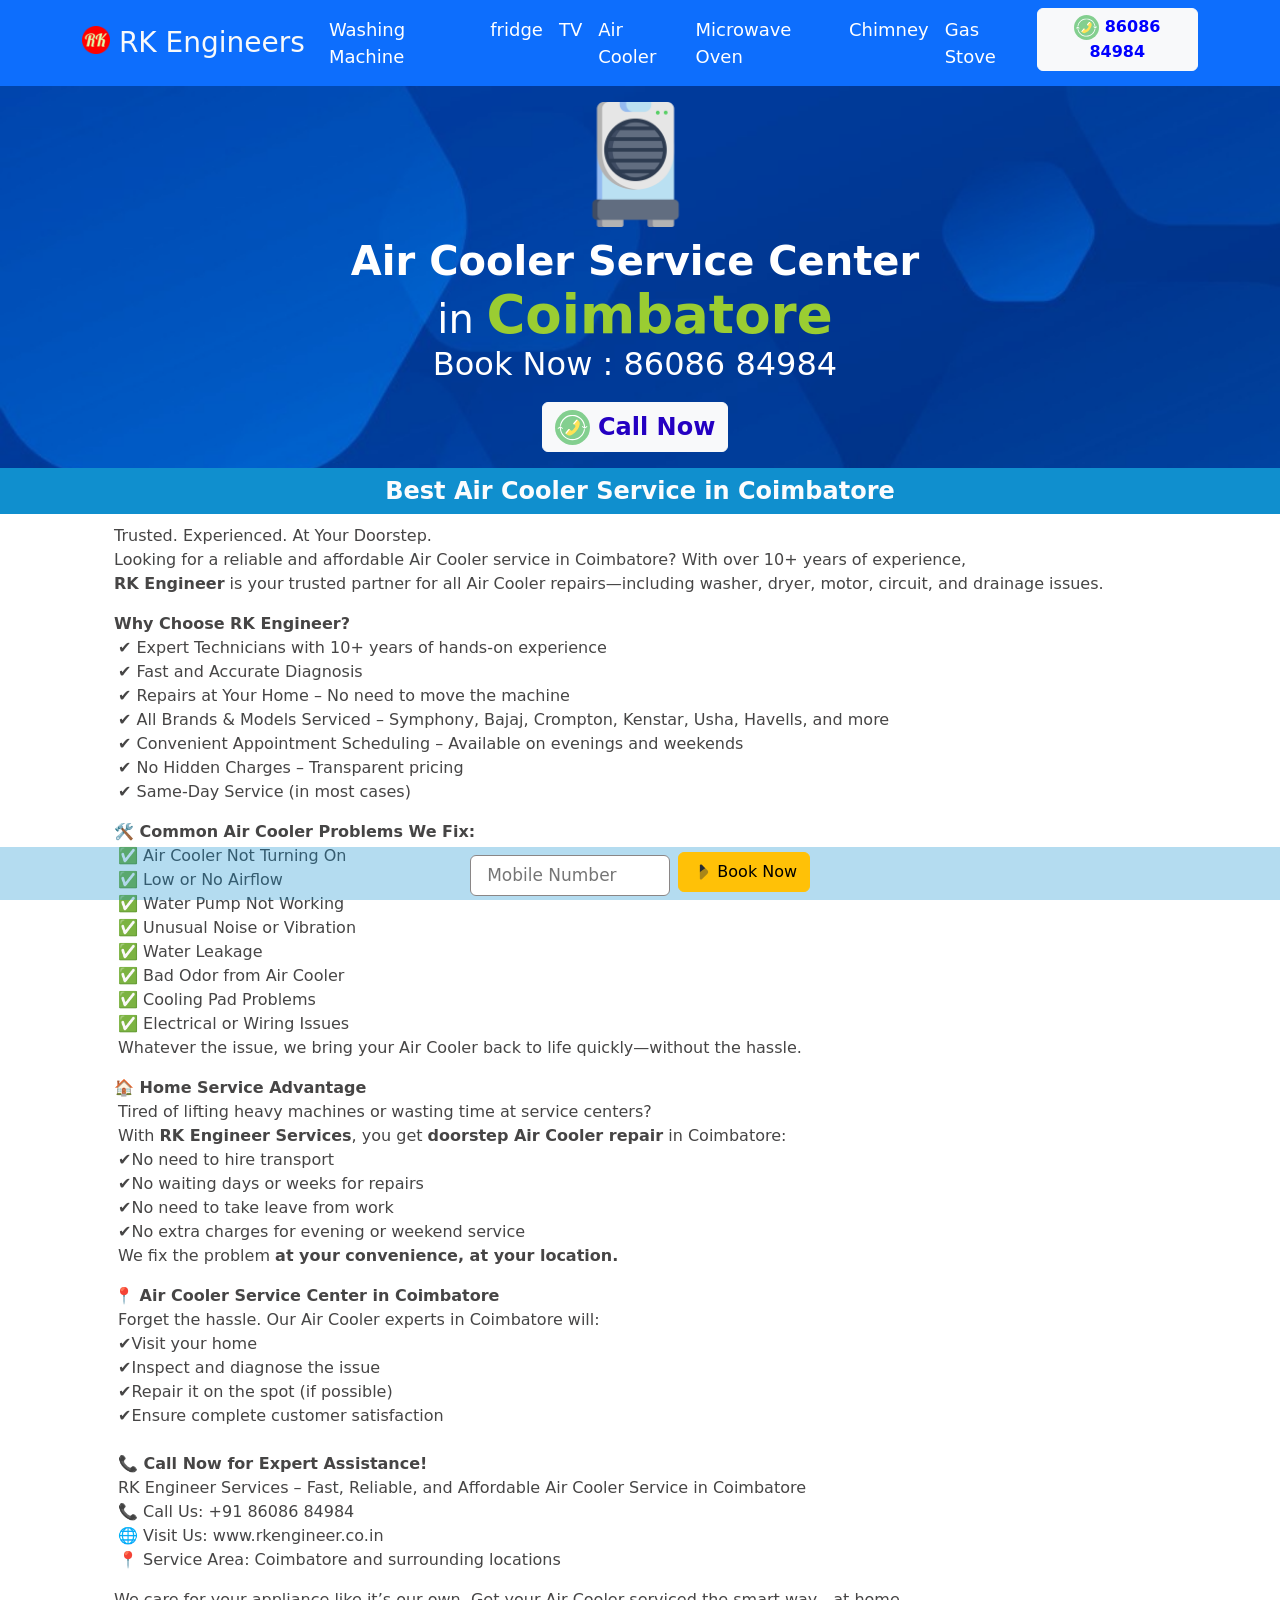
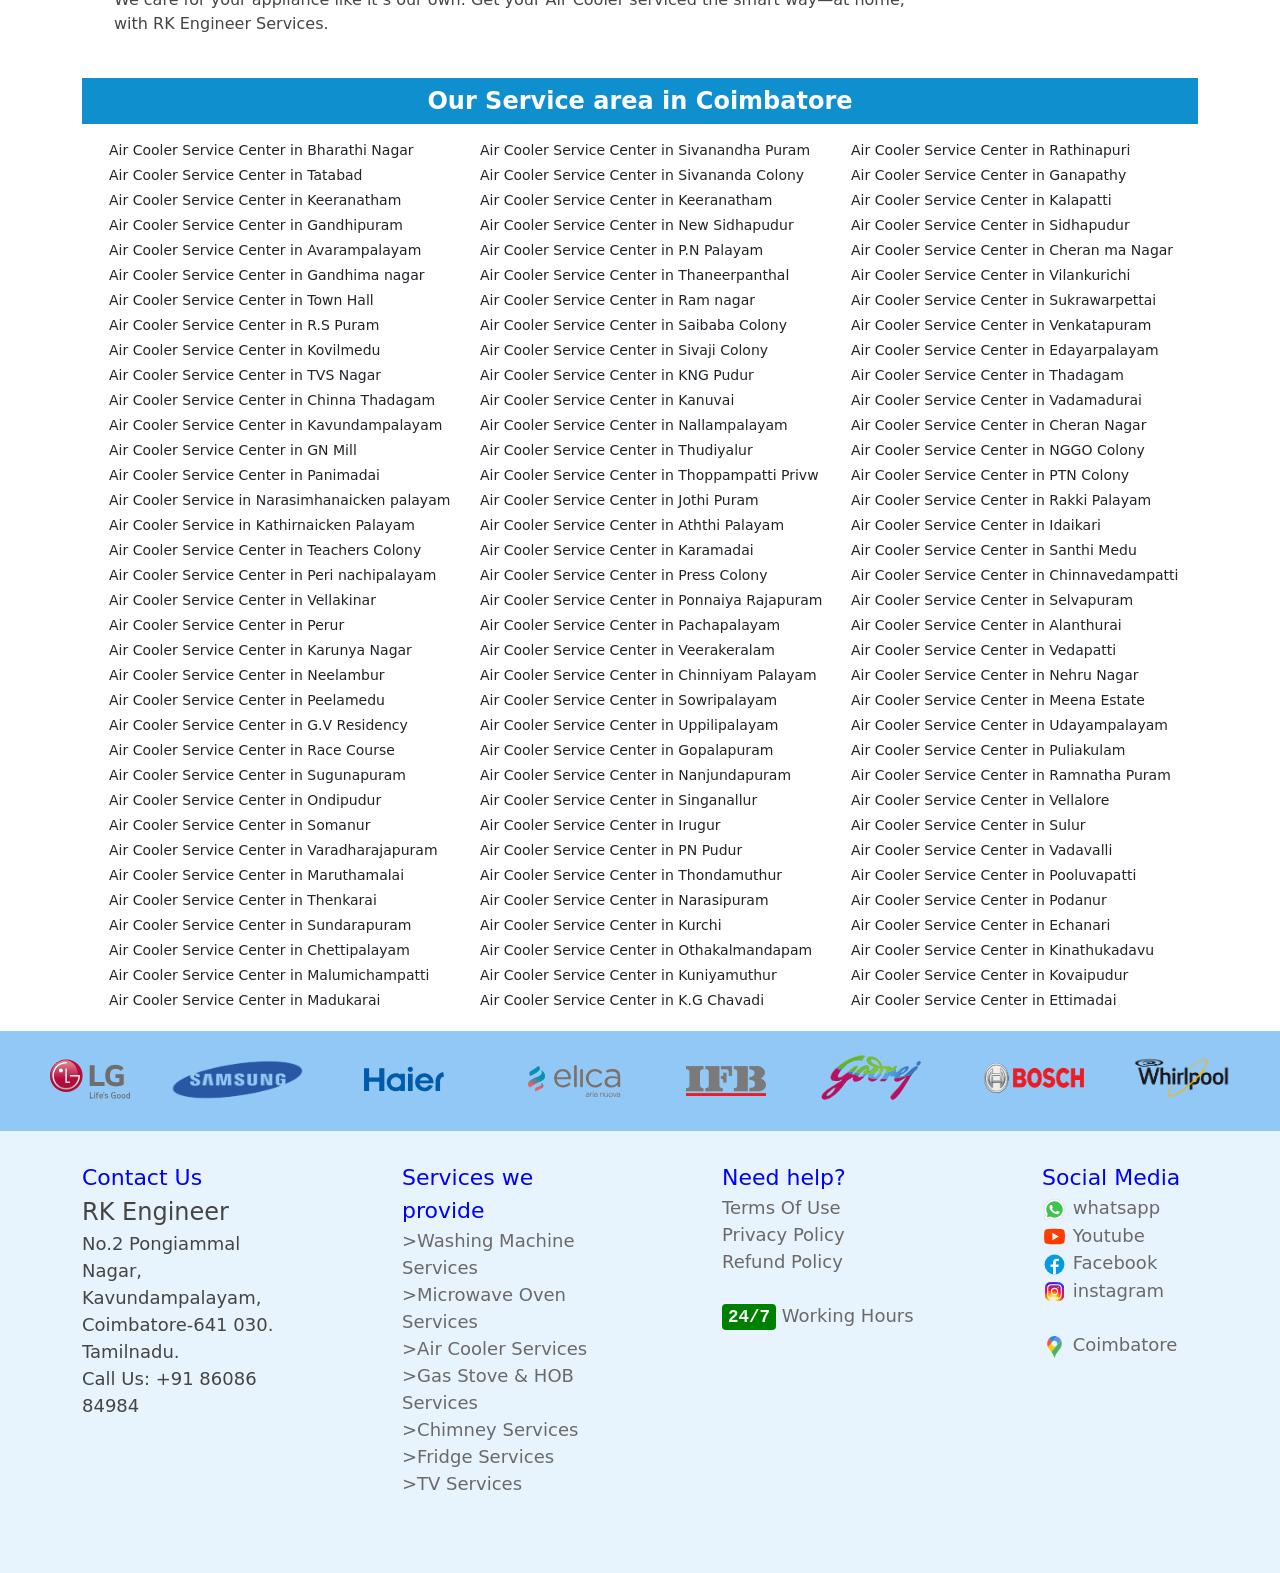
==== air-cooler-repair-service-in-coimbatore.html @ c8e02ec0 "Add files via upload" ====
<!DOCTYPE html>
<html lang="en">

<head>
    <meta charset="UTF-8">
    <meta name="viewport" content="width=device-width, initial-scale=1.0">
    <link rel="icon" href="image/LOGO-32x32.png" type="image/png">
    <title>RK Engineer</title>
    <link rel="stylesheet" href="style.css">
    <link href="https://cdn.jsdelivr.net/npm/bootstrap@5.3.5/dist/css/bootstrap.min.css" rel="stylesheet">
</head>

<body>
    <!--navbar open-->
    <nav class="navbar navbar-expand-lg sticky-top bg-primary">
        <div class="container">
            <a class="navbar-brand text-light fs-3" href="index.html">
                <img src="image/LOGO-32x32.png" alt="Logo" width="28" height="28" class="d-inline-block align-text-top">
                RK Engineers
            </a>
            <button class="navbar-toggler" type="button" data-bs-toggle="collapse"
                data-bs-target="#navbarSupportedContent" aria-controls="navbarSupportedContent" aria-expanded="false"
                aria-label="Toggle navigation">
                <span class="navbar-toggler-icon"></span>
            </button>
            <div class="collapse navbar-collapse" id="navbarSupportedContent">
                <ul class="navbar-nav ms-auto mb-2 mb-lg-0 gap-0 fs-5">
                    <li class="nav-item">
                        <a class="nav-link" aria-current="page" href="washing-machine-repair-and-service-in-coimbatore.html">Washing Machine</a>
                    </li>
                    <li class="nav-item">
                        <a class="nav-link" aria-current="page" href="refrigerator-repair-service-in-coimbatore.html">fridge</a>
                    </li>
                    <li class="nav-item">
                        <a class="nav-link" aria-current="page" href="tv-repair-service-in-coimbatore.html">TV</a>
                    </li>
                    <li class="nav-item">
                        <a class="nav-link" aria-current="page" href="air-cooler-repair-service-in-coimbatore.html">Air Cooler</a>
                    </li>
                    <li class="nav-item">
                        <a class="nav-link" aria-current="page" href="microwave-oven-repair-service-in-coimbatore.html">Microwave Oven</a>
                    </li>
                    <li class="nav-item">
                        <a class="nav-link" aria-current="page" href="chimney-repair-and-service-in-coimbatore.html">Chimney</a>
                    </li>
                    <li class="nav-item">
                        <a class="nav-link" aria-current="page" href="gas-stove-repair-and-service-in-coimbatore.html">Gas Stove</a>
                    </li>
                    <li>
                        <a class="btn btn-light fs-6" href="tel:+918608684984" role="button"
                            style="color: blue; font-weight: bold;">
                            <img src="image/phone-call.svg" alt="" style="width: 25px; height: 25px;">
                            86086 84984</a>
                    </li>
                </ul>
            </div>
        </div>
    </nav>
    <!--navbar end-->
    <!--banner open-->
    <section id="banner">
        <div class="container text-center">
            <div class="row row-cols-1 row-cols-sm-1 row-cols-md-1 --bs-columns: 10;">
                <div class="col mt-3"><img src="image/Air Cooler.png"
                        style="width: 125px; height: 125px;" alt=""></div>
                <div class="col d-md-block d-none">
                    <h1 style="font-weight: bold; margin-top: 20px;">Air Cooler Service Center</h1>
                </div>
                <div class="col">
                    <h1>in <b style="font-size: 53px; color: yellowgreen;">Coimbatore</b></h1>
                </div>
                <div class="col">
                    <h2 style="color: white;">Book Now : 86086 84984</h2>
                </div>
                <div class="col mb-3 mt-3"><a class="btn btn-light fs-4" href="tel:+918608684984" role="button"
                        style="color: #2400c2; font-weight: bold;">
                        <img src="image/phone-call.svg" alt="" style="width: 35px; height: 35px;"> Call Now</a></div>
            </div>
        </div>
    </section>
    <!--banner end-->

    <!--service open-->
    <div class="footer" style="font-size: 24px; font-weight: 600; padding: 5px;">Best Air Cooler Service in Coimbatore</div>
        <div class="container">
        <div class="col">
        <ol>
            <li style="font-size: 16px;">
            <p>
                Trusted. Experienced. At Your Doorstep. <br>
                Looking for a reliable and affordable Air Cooler service in Coimbatore? With over 10+ years of experience, <br>
                <b>RK Engineer</b> is your trusted partner for all Air Cooler repairs—including washer, dryer, motor, circuit, and drainage issues.
            </p>
            </li>
            <li style="font-size: 16px;">
                <b>Why Choose RK Engineer?</b><br>
            <p class="mx-1">                
                ✔️ Expert Technicians with 10+ years of hands-on experience <br>               
                ✔️ Fast and Accurate Diagnosis <br>                
                ✔️ Repairs at Your Home – No need to move the machine <br>                
                ✔️ All Brands & Models Serviced – Symphony, Bajaj, Crompton, Kenstar, Usha, Havells, and more <br>                
                ✔️ Convenient Appointment Scheduling – Available on evenings and weekends <br>                
                ✔️ No Hidden Charges – Transparent pricing <br>                
                ✔️ Same-Day Service (in most cases)
            </p>
        </li>

        <li style="font-size: 16px;">
            <b>🛠️ Common Air Cooler Problems We Fix:</b> <br>
            <p class="mx-1">                
                ✅ Air Cooler Not Turning On<br>
                ✅ Low or No Airflow <br>
                ✅ Water Pump Not Working <br>
                ✅ Unusual Noise or Vibration <br>
                ✅ Water Leakage <br>
                ✅ Bad Odor from Air Cooler <br>
                ✅ Cooling Pad Problems <br>
                ✅ Electrical or Wiring Issues <br>
                Whatever the issue, we bring your Air Cooler back to life quickly—without the hassle.
            </p>
        </li>

        <li style="font-size: 16px;">
            <b>🏠 Home Service Advantage</b><br>
            <p class="mx-1">                
                 Tired of lifting heavy machines or wasting time at service centers? <br>
                 With <b>RK Engineer Services</b>, you get <b>doorstep Air Cooler repair</b> in Coimbatore: <br>                          
                 ✔️No need to hire transport <br>
                 ✔️No waiting days or weeks for repairs <br>
                 ✔️No need to take leave from work <br>
                 ✔️No extra charges for evening or weekend service <br>
                 We fix the problem <b> at your convenience, at your location.</b>
            </p>
        </li>
        <li style="font-size: 16px;">
            <b>📍 Air Cooler Service Center in Coimbatore</b> <br>
            <p class="mx-1">                
                Forget the hassle. Our Air Cooler experts in Coimbatore will: <br>                            
                ✔️Visit your home <br>
                ✔️Inspect and diagnose the issue <br>
                ✔️Repair it on the spot (if possible) <br>
                ✔️Ensure complete customer satisfaction <br>

                <br><b>📞 Call Now for Expert Assistance!</b> <br>
                RK Engineer Services – Fast, Reliable, and Affordable Air Cooler Service in Coimbatore <br>
                📞 Call Us: +91 86086 84984 <br>
                🌐 Visit Us: www.rkengineer.co.in<br>
                📍 Service Area: Coimbatore and surrounding locations
            </p>
        </li>
        <li style="font-size: 16px;">
            <p>
                We care for your appliance like it’s our own. Get your Air Cooler serviced the smart way—at home, <br>
                with RK Engineer Services.
            </p>
        </li>
                
        </ol>
        </div>
<div class="footer" style="font-size: 24px; font-weight: 600; padding: 5px;">Our Service area in Coimbatore</div>
        <div class="row row-cols-1 row-cols-sm-2 row-cols-md-3 mt-3 mb-3" style="font-size: 14px; margin-left: 15px;">
            <div class="col pb-1"> Air Cooler Service Center in Bharathi Nagar</div>
            <div class="col pb-1"> Air Cooler Service Center in Sivanandha Puram</div>
            <div class="col pb-1"> Air Cooler Service Center in Rathinapuri</div>
            <div class="col pb-1"> Air Cooler Service Center in Tatabad</div>
            <div class="col pb-1"> Air Cooler Service Center in Sivananda Colony</div>
            <div class="col pb-1"> Air Cooler Service Center in Ganapathy</div>
            <div class="col pb-1"> Air Cooler Service Center in Keeranatham</div>
            <div class="col pb-1"> Air Cooler Service Center in Keeranatham</div>
            <div class="col pb-1"> Air Cooler Service Center in Kalapatti</div>
            <div class="col pb-1"> Air Cooler Service Center in Gandhipuram</div>
            <div class="col pb-1"> Air Cooler Service Center in New Sidhapudur</div>
            <div class="col pb-1"> Air Cooler Service Center in Sidhapudur</div>
            <div class="col pb-1"> Air Cooler Service Center in Avarampalayam</div>
            <div class="col pb-1"> Air Cooler Service Center in P.N Palayam</div>
            <div class="col pb-1"> Air Cooler Service Center in Cheran ma Nagar</div>
            <div class="col pb-1"> Air Cooler Service Center in Gandhima nagar</div>
            <div class="col pb-1"> Air Cooler Service Center in Thaneerpanthal</div>
            <div class="col pb-1"> Air Cooler Service Center in Vilankurichi</div>
            <div class="col pb-1"> Air Cooler Service Center in Town Hall</div>
            <div class="col pb-1"> Air Cooler Service Center in Ram nagar</div>
            <div class="col pb-1"> Air Cooler Service Center in Sukrawarpettai</div>
            <div class="col pb-1"> Air Cooler Service Center in R.S Puram</div>
            <div class="col pb-1"> Air Cooler Service Center in Saibaba Colony</div>
            <div class="col pb-1"> Air Cooler Service Center in Venkatapuram</div>
            <div class="col pb-1"> Air Cooler Service Center in Kovilmedu</div>
            <div class="col pb-1"> Air Cooler Service Center in Sivaji Colony</div>
            <div class="col pb-1"> Air Cooler Service Center in Edayarpalayam</div>
            <div class="col pb-1"> Air Cooler Service Center in TVS Nagar</div>
            <div class="col pb-1"> Air Cooler Service Center in KNG Pudur</div>
            <div class="col pb-1"> Air Cooler Service Center in Thadagam</div>
            <div class="col pb-1"> Air Cooler Service Center in Chinna Thadagam</div>
            <div class="col pb-1"> Air Cooler Service Center in Kanuvai</div>
            <div class="col pb-1"> Air Cooler Service Center in Vadamadurai</div>
            <div class="col pb-1"> Air Cooler Service Center in Kavundampalayam</div>
            <div class="col pb-1"> Air Cooler Service Center in Nallampalayam</div>
            <div class="col pb-1"> Air Cooler Service Center in Cheran Nagar</div>
            <div class="col pb-1"> Air Cooler Service Center in GN Mill</div>
            <div class="col pb-1"> Air Cooler Service Center in Thudiyalur</div>
            <div class="col pb-1"> Air Cooler Service Center in NGGO Colony</div>
            <div class="col pb-1"> Air Cooler Service Center in Panimadai</div>
            <div class="col pb-1"> Air Cooler Service Center in Thoppampatti Privw</div>
            <div class="col pb-1"> Air Cooler Service Center in PTN Colony</div>
            <div class="col pb-1"> Air Cooler Service in Narasimhanaicken palayam</div>
            <div class="col pb-1"> Air Cooler Service Center in Jothi Puram</div>
            <div class="col pb-1"> Air Cooler Service Center in Rakki Palayam</div>
            <div class="col pb-1"> Air Cooler Service in Kathirnaicken Palayam</div>
            <div class="col pb-1"> Air Cooler Service Center in Aththi Palayam</div>
            <div class="col pb-1"> Air Cooler Service Center in Idaikari</div>
            <div class="col pb-1"> Air Cooler Service Center in Teachers Colony</div>
            <div class="col pb-1"> Air Cooler Service Center in Karamadai</div>
            <div class="col pb-1"> Air Cooler Service Center in Santhi Medu</div>
            <div class="col pb-1"> Air Cooler Service Center in Peri nachipalayam</div>
            <div class="col pb-1"> Air Cooler Service Center in Press Colony</div>
            <div class="col pb-1"> Air Cooler Service Center in Chinnavedampatti</div>
            <div class="col pb-1"> Air Cooler Service Center in Vellakinar</div>
            <div class="col pb-1"> Air Cooler Service Center in Ponnaiya Rajapuram</div>
            <div class="col pb-1"> Air Cooler Service Center in Selvapuram</div>
            <div class="col pb-1"> Air Cooler Service Center in Perur</div>
            <div class="col pb-1"> Air Cooler Service Center in Pachapalayam</div>
            <div class="col pb-1"> Air Cooler Service Center in Alanthurai</div>
            <div class="col pb-1"> Air Cooler Service Center in Karunya Nagar</div>
            <div class="col pb-1"> Air Cooler Service Center in Veerakeralam</div>
            <div class="col pb-1"> Air Cooler Service Center in Vedapatti</div>
            <div class="col pb-1"> Air Cooler Service Center in Neelambur</div>
            <div class="col pb-1"> Air Cooler Service Center in Chinniyam Palayam</div>
            <div class="col pb-1"> Air Cooler Service Center in Nehru Nagar</div>
            <div class="col pb-1"> Air Cooler Service Center in Peelamedu</div>
            <div class="col pb-1"> Air Cooler Service Center in Sowripalayam</div>
            <div class="col pb-1"> Air Cooler Service Center in Meena Estate</div>
            <div class="col pb-1"> Air Cooler Service Center in G.V Residency</div>
            <div class="col pb-1"> Air Cooler Service Center in Uppilipalayam</div>
            <div class="col pb-1"> Air Cooler Service Center in Udayampalayam</div>
            <div class="col pb-1"> Air Cooler Service Center in Race Course</div>
            <div class="col pb-1"> Air Cooler Service Center in Gopalapuram</div>
            <div class="col pb-1"> Air Cooler Service Center in Puliakulam</div>
            <div class="col pb-1"> Air Cooler Service Center in Sugunapuram</div>
            <div class="col pb-1"> Air Cooler Service Center in Nanjundapuram</div>
            <div class="col pb-1"> Air Cooler Service Center in Ramnatha Puram</div>
            <div class="col pb-1"> Air Cooler Service Center in Ondipudur</div>
            <div class="col pb-1"> Air Cooler Service Center in Singanallur</div>
            <div class="col pb-1"> Air Cooler Service Center in Vellalore</div>
            <div class="col pb-1"> Air Cooler Service Center in Somanur</div>
            <div class="col pb-1"> Air Cooler Service Center in Irugur</div>
            <div class="col pb-1"> Air Cooler Service Center in Sulur</div>
            <div class="col pb-1"> Air Cooler Service Center in Varadharajapuram</div>
            <div class="col pb-1"> Air Cooler Service Center in PN Pudur</div>
            <div class="col pb-1"> Air Cooler Service Center in Vadavalli</div>
            <div class="col pb-1"> Air Cooler Service Center in Maruthamalai</div>
            <div class="col pb-1"> Air Cooler Service Center in Thondamuthur</div>
            <div class="col pb-1"> Air Cooler Service Center in Pooluvapatti</div>
            <div class="col pb-1"> Air Cooler Service Center in Thenkarai</div>
            <div class="col pb-1"> Air Cooler Service Center in Narasipuram</div>
            <div class="col pb-1"> Air Cooler Service Center in Podanur</div>
            <div class="col pb-1"> Air Cooler Service Center in Sundarapuram</div>
            <div class="col pb-1"> Air Cooler Service Center in Kurchi</div>
            <div class="col pb-1"> Air Cooler Service Center in Echanari</div>
            <div class="col pb-1"> Air Cooler Service Center in Chettipalayam</div>
            <div class="col pb-1"> Air Cooler Service Center in Othakalmandapam</div>
            <div class="col pb-1"> Air Cooler Service Center in Kinathukadavu</div>
            <div class="col pb-1"> Air Cooler Service Center in Malumichampatti</div>
            <div class="col pb-1"> Air Cooler Service Center in Kuniyamuthur</div>
            <div class="col pb-1"> Air Cooler Service Center in Kovaipudur</div>
            <div class="col pb-1"> Air Cooler Service Center in Madukarai</div>
            <div class="col pb-1"> Air Cooler Service Center in K.G Chavadi</div>
            <div class="col pb-1"> Air Cooler Service Center in Ettimadai</div>
        </div>
    </div>
    <!--service end-->

    <!--brand open-->
        <section id="brand">
        <div class="container-fluid">
            <div class="row col-12">    
                <div class="col"><a href=""><img src="image/lg logo.svg" alt="lg logo" style="margin-top: 8px;"></a></div>
                <div class="col p-1"><a href=""><img src="image/samsung-1.png" alt="Samsung logo" style="width: 145px; height: 65px; margin-top: 10px;"></a></div>           
                <div class="col"><a href=""><img src="image/haier.svg" alt="haier" style="margin-top: 8px;"></a></div>
                <div class="col"><a href=""><img src="image/elica.svg" alt="elica" style="width: 100px; height: 100px;"></a></div>                
                <div class="col"><a href=""><img src="image/ifb.png" alt="ifb"  style="width: 80px; height: 30px;  margin-top: 35px;"></a></div>
                <div class="col p-4"><a href=""><img src="image/Godrej New.svg" alt="Godrej"  style="width: 100px; height: 45px;"></a></div>
                <div class="col p-4"><a href=""><img src="image/bosch-1.png" alt="Godrej" style="width: 100px; height: 30px; margin-left: 15px; margin-top: 8px;"></a></div>
                <div class="col p-4"><a href=""><img src="image/whirlpool-1.png" alt="mi tv" style="width: 100px; height: 45px;"></a></div>
                </div>
        </div>
        </section>
        <!--brand end-->

    <!--footer open-->
    <section id="footer1">
        <div class="container-fluid text-left">
            <div class="row row-cols-1 row-cols-sm-2 row-cols-md-4 --bs-columns: 10;">
                <div class="col">
                    <ol style="color: blue;">Contact Us<li><b style="font-size: 24px; font-weight: 500;">RK
                                Engineer</b><br>No.2 Pongiammal Nagar,
                            <br>Kavundampalayam,<br>Coimbatore-641 030.<br>Tamilnadu.<br>Call Us: +91 86086 84984
                        </li>
                    </ol>
                </div>
                <div class="col">
                    <ol style="color: blue;">Services we provide
                        <li>
                            <a href="washing-machine-repair-and-service-in-coimbatore.html">>Washing Machine Services</a>
                            <a href="microwave-oven-repair-service-in-coimbatore.html"><br>>Microwave Oven Services</a>
                            <a href="air-cooler-repair-service-in-coimbatore.html"><br>>Air Cooler Services</a>
                            <a href="gas-stove-repair-and-service-in-coimbatore.html"><br>>Gas Stove & HOB Services</a>
                            <a href="chimney-repair-and-service-in-coimbatore.html"><br>>Chimney Services</a>
                            <a href="refrigerator-repair-service-in-coimbatore.html"><br>>Fridge Services</a>
                            <a href="tv-repair-service-in-coimbatore.html"><br>>TV Services</a>
                        </li>
                    </ol>
                </div>
                <div class="col">
                    <ol style="color: blue;">Need help?
                        <li>
                            <a href="">Terms Of Use</a>
                            <a href=""><br> Privacy Policy</a>
                            <a href=""><br>Refund Policy</a>
                            <a href=""><br><br><kbd
                                    style="background-color: green; color: white; font-size: 17.5px; font-weight: bold;">24/7</kbd>
                                Working Hours</a>
                        </li>
                    </ol>
                </div>
                <div class="col">
                    <ol style="color: blue;">Social Media
                        <li>
                            <a href="https://wa.me/+918608684984" target="_blank">
                                <img src="image/whatsapp-icon.svg" alt="whatsapp" width="25" height="25"> whatsapp</a>
                            <a href=""><br></a>
                            <a href="https://www.youtube.com/" target="_blank">
                                <img src="image/youtube-icon.svg" alt="youtube" width="25" height="25"> Youtube</a>
                            <a href=""><br></a>
                            <a href="https://www.facebook.com/" target="_blank">
                                <img src="image/facebook-icon.svg" alt="facebook" width="25" height="25"> Facebook</a>
                            <a href=""><br></a>
                            <a href="https://www.instagram.com/" target="_blank">
                                <img src="image/instagram-icon.svg" alt="instagram" width="25" height="25">
                                instagram</a>
                            <a href="https://www.google.com/maps/place/Wonderford+Marine+Service/@11.0437671,76.9382518,21z/data=!4m9!1m2!2m1!1s+No.2++Pongiammal+Nagar,+Kavindampalayam,+Coimbatore+%E2%80%93+641030+!3m5!1s0x3ba8598810649e37:0xc92f433ab6370a0a!8m2!3d11.0437219!4d76.9385363!16s%2Fg%2F11wk1tzz4q?entry=ttu&g_ep=EgoyMDI1MDYwNC4wIKXMDSoASAFQAw%3D%3D"
                                target="_blank"><br><br>
                                <img src="image/map location.svg" alt="instagram" width="25" height="25"> Coimbatore</a>
                        </li>
                    </ol>
                </div>
            </div>
        </div>
    </section>
    <!--footer end-->
    <!--form open-->
    <section id="footer2">
        <div class="container-fluid">
            <form action="https://api.web3forms.com/submit" method="POST">
                <input type="hidden" name="access_key" value="d746bf41-3138-4121-8189-c6d96b83e22a">
                <input type="text" id="mobile" placeholder="   Mobile Number" name="mobile" required class="mt-2">
                <button type="booknow" class="btn btn-warning mb-2">
                    <img src="image/arrow-right-svg-1.svg" alt="booknow" style="width: 26px; height: 26px;">Book Now
                </button>
            </form>
        </div>
    </section>
    <!--form end-->

    <script src="https://cdn.jsdelivr.net/npm/@popperjs/core@2.11.8/dist/umd/popper.min.js"></script>
    <script src="https://cdn.jsdelivr.net/npm/bootstrap@5.3.5/dist/js/bootstrap.min.js"></script>
</body>

</html>
---- style.css ----
*{
    margin: 0%; 
    padding: 0;
    box-sizing: border-box;
}
.nav-link{
    color: white !important;
    border-bottom: 1px solid transparent;
}
.nav-link:hover{
border-bottom: 1px solid white;
}
li{
    list-style: none;
}
.banner li{
   margin-top: -9px;
}

#product{
    width: 100%;
    height: auto;
    background-color:#92c8f5;
}
.box{   
    display: flex;
    flex-wrap: wrap;
}
.box img{
    width: 80px;
    height: 80px;
    margin: 38px;
}
.box a:hover{
    transform: scale(1.3);
    transition: all .9 ease-in-out;
}
.container{
    width: 100%;
    display: flex;
    flex-direction: row;
    flex-wrap: wrap;
    justify-content: center;
}
ol{
    list-style: none;
    font-size: 22px;
    font-weight: 500;
    color: blue;
    padding: 10px;        
}
li{
    font-size: 18px;
    font-weight: 400;
    color:#464545;
    text-decoration: none;
}
li a{
    font-size: 18px;
    font-weight: 400;
    text-decoration: none;
}
li a:hover{
    color: #b4b1b2fd !important;    
}
.footer{
    width: 100%;
    color: #fcfcfd;
    font-size: 17px;
    font-weight: 400;
    text-align: center;
    background-color: #108fce;   
}

#banner{
    background-image: url(image/image.png);
    background-repeat: no-repeat;
    background-size: cover;
    height: auto;
}
#banner h1{
    color: white;
}
#banner .col{
    margin: -5px;
}
#brand{
    width: 100%;    
    background-color:#92c8f5;
    position: relative;
}
#brand .col{
    margin: 0%;
    justify-items: center;
}
#brand a img{
    width: 80px;
    height: 80px;   
}

#service p{
    color: rgb(6, 57, 228);
    margin: auto;
}

#service .card-title{
    color: rgb(236, 92, 9);
}

.container-fluid .col{
    padding-left: 50px;    
    font-size: 18px;
}
#footer1{   
    font-size: 20px;
    background-color: #92c9f536 !important;
    padding-top: 20px;
    padding-bottom: 50px;
}
.container-fluid .col a{
    text-decoration: none;
    color:#6b6969;
}
.container-fluid .col a:hover{
    color:#ec0451fd !important;
    font-weight: bold;
    transition-duration: 120ms;

}
#footer2{
    width: 100%;
    color: #8c8cf1;
    font-size: 17px;
    font-weight: 400;
    text-align: center;
    background-color: #108fce50;
    position: fixed;
    z-index: 2;
    bottom: 0;
    height: auto;    
    display: flex;
    flex-wrap: wrap;
    justify-content:space-between;
    margin-top: auto;
}
#footer2 input{
    width: 200px;
    height: 41px;
    border: none;
    outline-color: #000d80;
    border: 1px solid rgb(138, 134, 134);
    border-radius: 6px;
    margin-right: 3px;
}
#footer2 button:hover{
    background-color:#0a1fd4 !important;
    color: white;
}
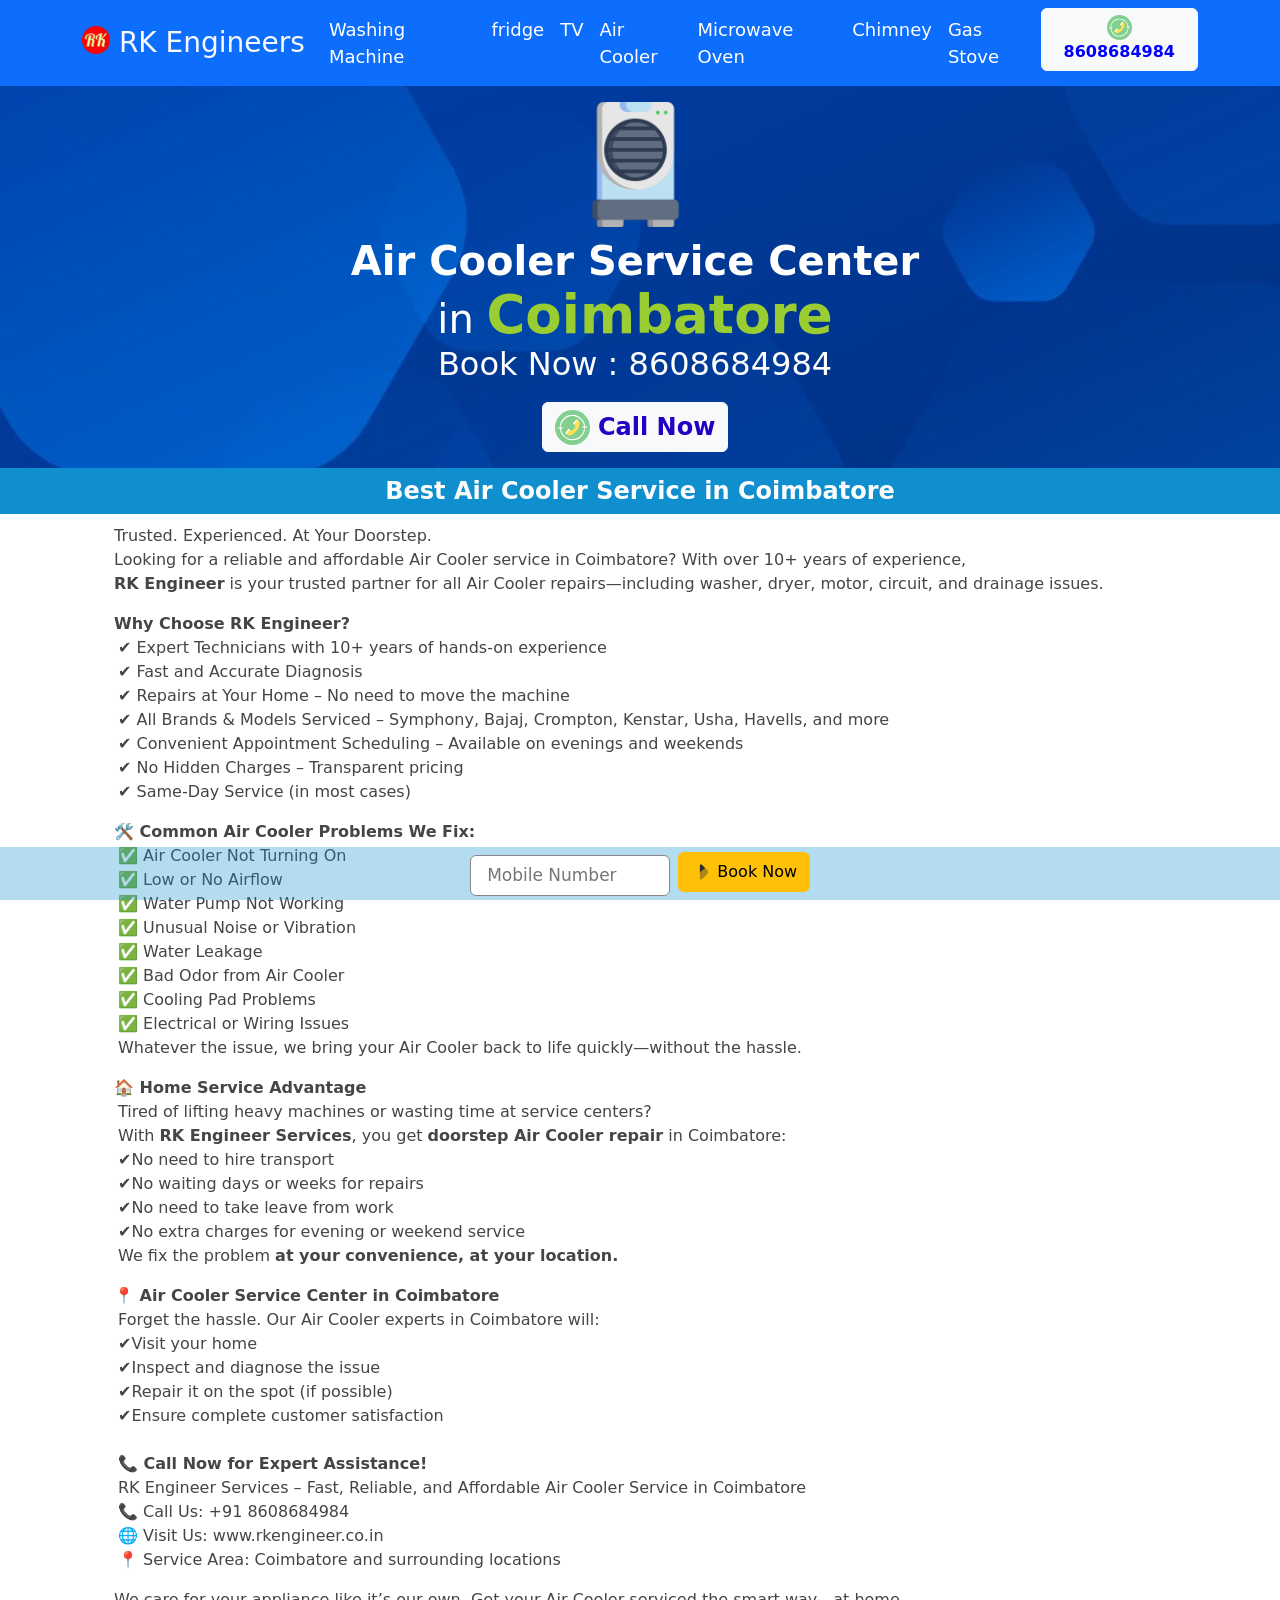
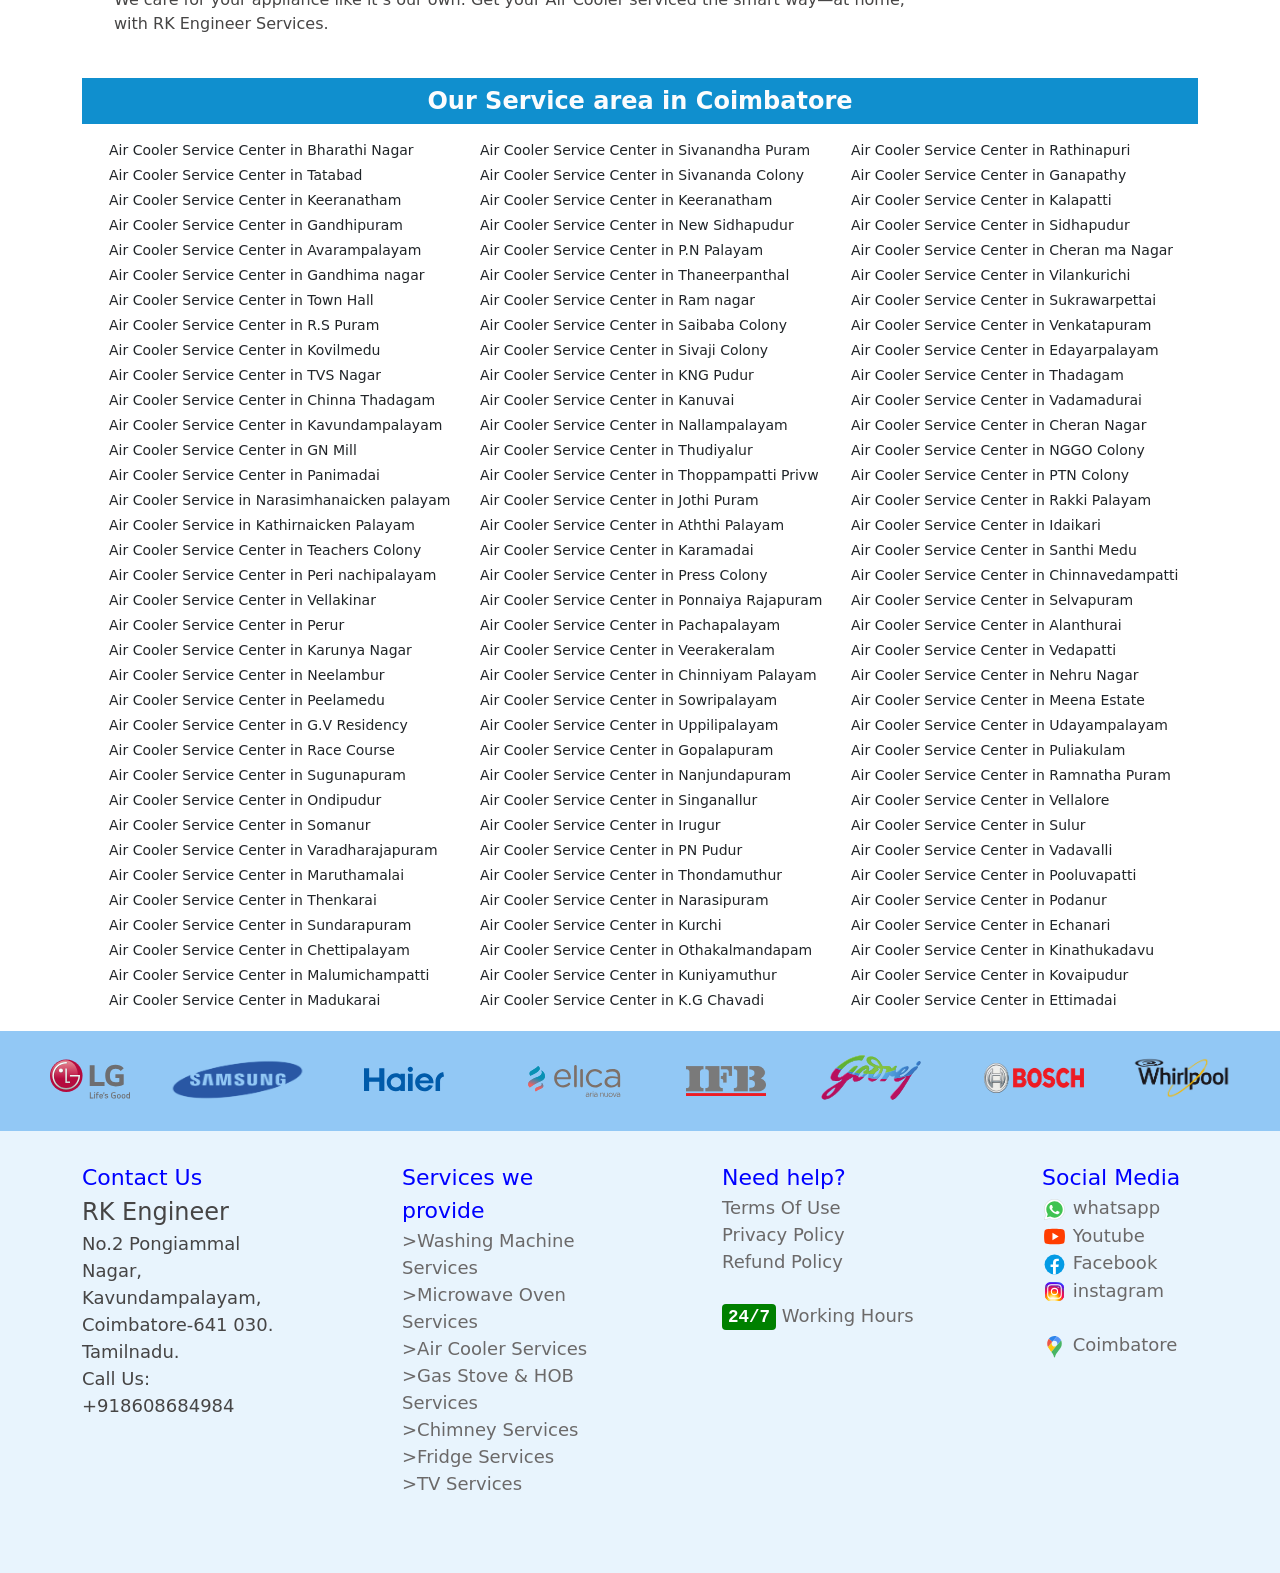
==== commit 24940450: "Update air-cooler-repair-service-in-coimbatore.html" ====
--- a/air-cooler-repair-service-in-coimbatore.html
+++ b/air-cooler-repair-service-in-coimbatore.html
@@ -50,7 +50,7 @@
                         <a class="btn btn-light fs-6" href="tel:+918608684984" role="button"
                             style="color: blue; font-weight: bold;">
                             <img src="image/phone-call.svg" alt="" style="width: 25px; height: 25px;">
-                            86086 84984</a>
+                            8608684984</a>
                     </li>
                 </ul>
             </div>
@@ -70,7 +70,7 @@
                     <h1>in <b style="font-size: 53px; color: yellowgreen;">Coimbatore</b></h1>
                 </div>
                 <div class="col">
-                    <h2 style="color: white;">Book Now : 86086 84984</h2>
+                    <h2 style="color: white;">Book Now : 8608684984</h2>
                 </div>
                 <div class="col mb-3 mt-3"><a class="btn btn-light fs-4" href="tel:+918608684984" role="button"
                         style="color: #2400c2; font-weight: bold;">
@@ -143,7 +143,7 @@
 
                 <br><b>📞 Call Now for Expert Assistance!</b> <br>
                 RK Engineer Services – Fast, Reliable, and Affordable Air Cooler Service in Coimbatore <br>
-                📞 Call Us: +91 86086 84984 <br>
+                📞 Call Us: +91 8608684984 <br>
                 🌐 Visit Us: www.rkengineer.co.in<br>
                 📍 Service Area: Coimbatore and surrounding locations
             </p>
@@ -292,7 +292,7 @@
                 <div class="col">
                     <ol style="color: blue;">Contact Us<li><b style="font-size: 24px; font-weight: 500;">RK
                                 Engineer</b><br>No.2 Pongiammal Nagar,
-                            <br>Kavundampalayam,<br>Coimbatore-641 030.<br>Tamilnadu.<br>Call Us: +91 86086 84984
+                            <br>Kavundampalayam,<br>Coimbatore-641 030.<br>Tamilnadu.<br>Call Us: +918608684984
                         </li>
                     </ol>
                 </div>
@@ -364,4 +364,4 @@
     <script src="https://cdn.jsdelivr.net/npm/bootstrap@5.3.5/dist/js/bootstrap.min.js"></script>
 </body>
 
-</html>+</html>
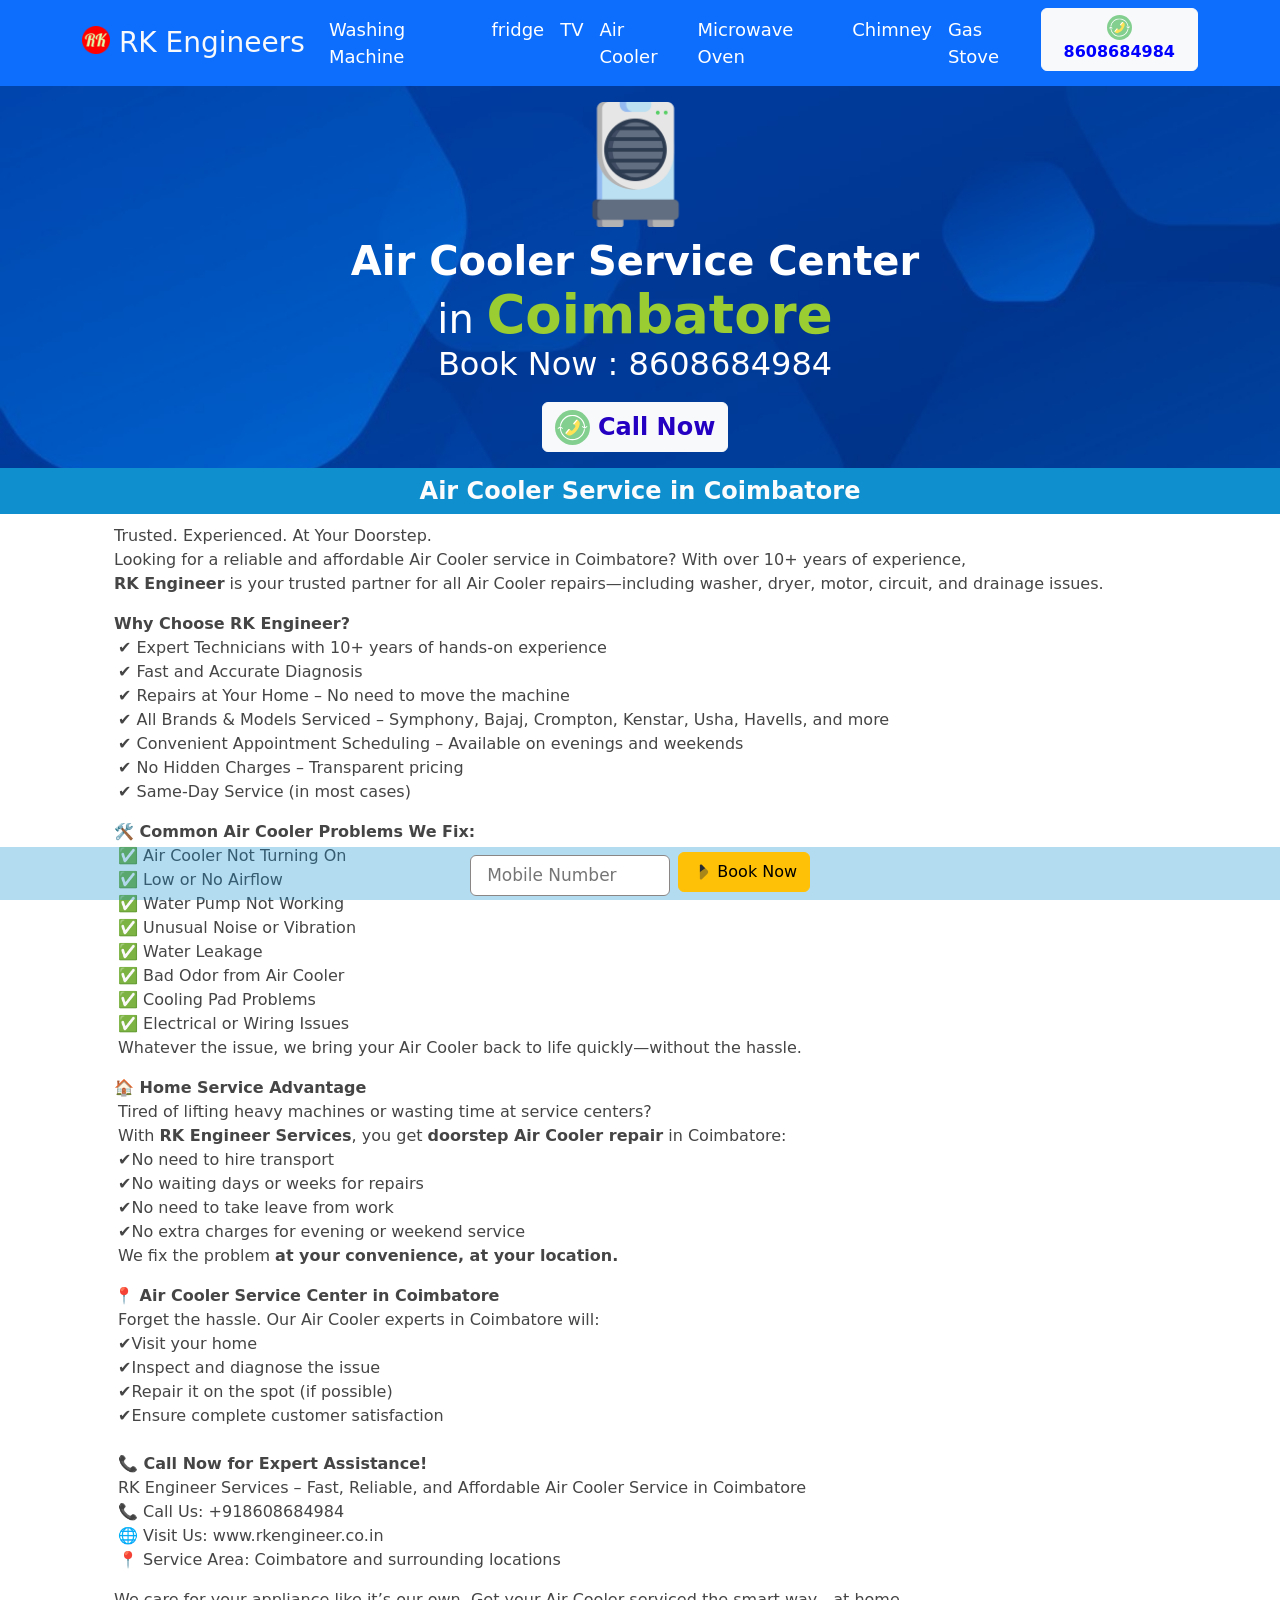
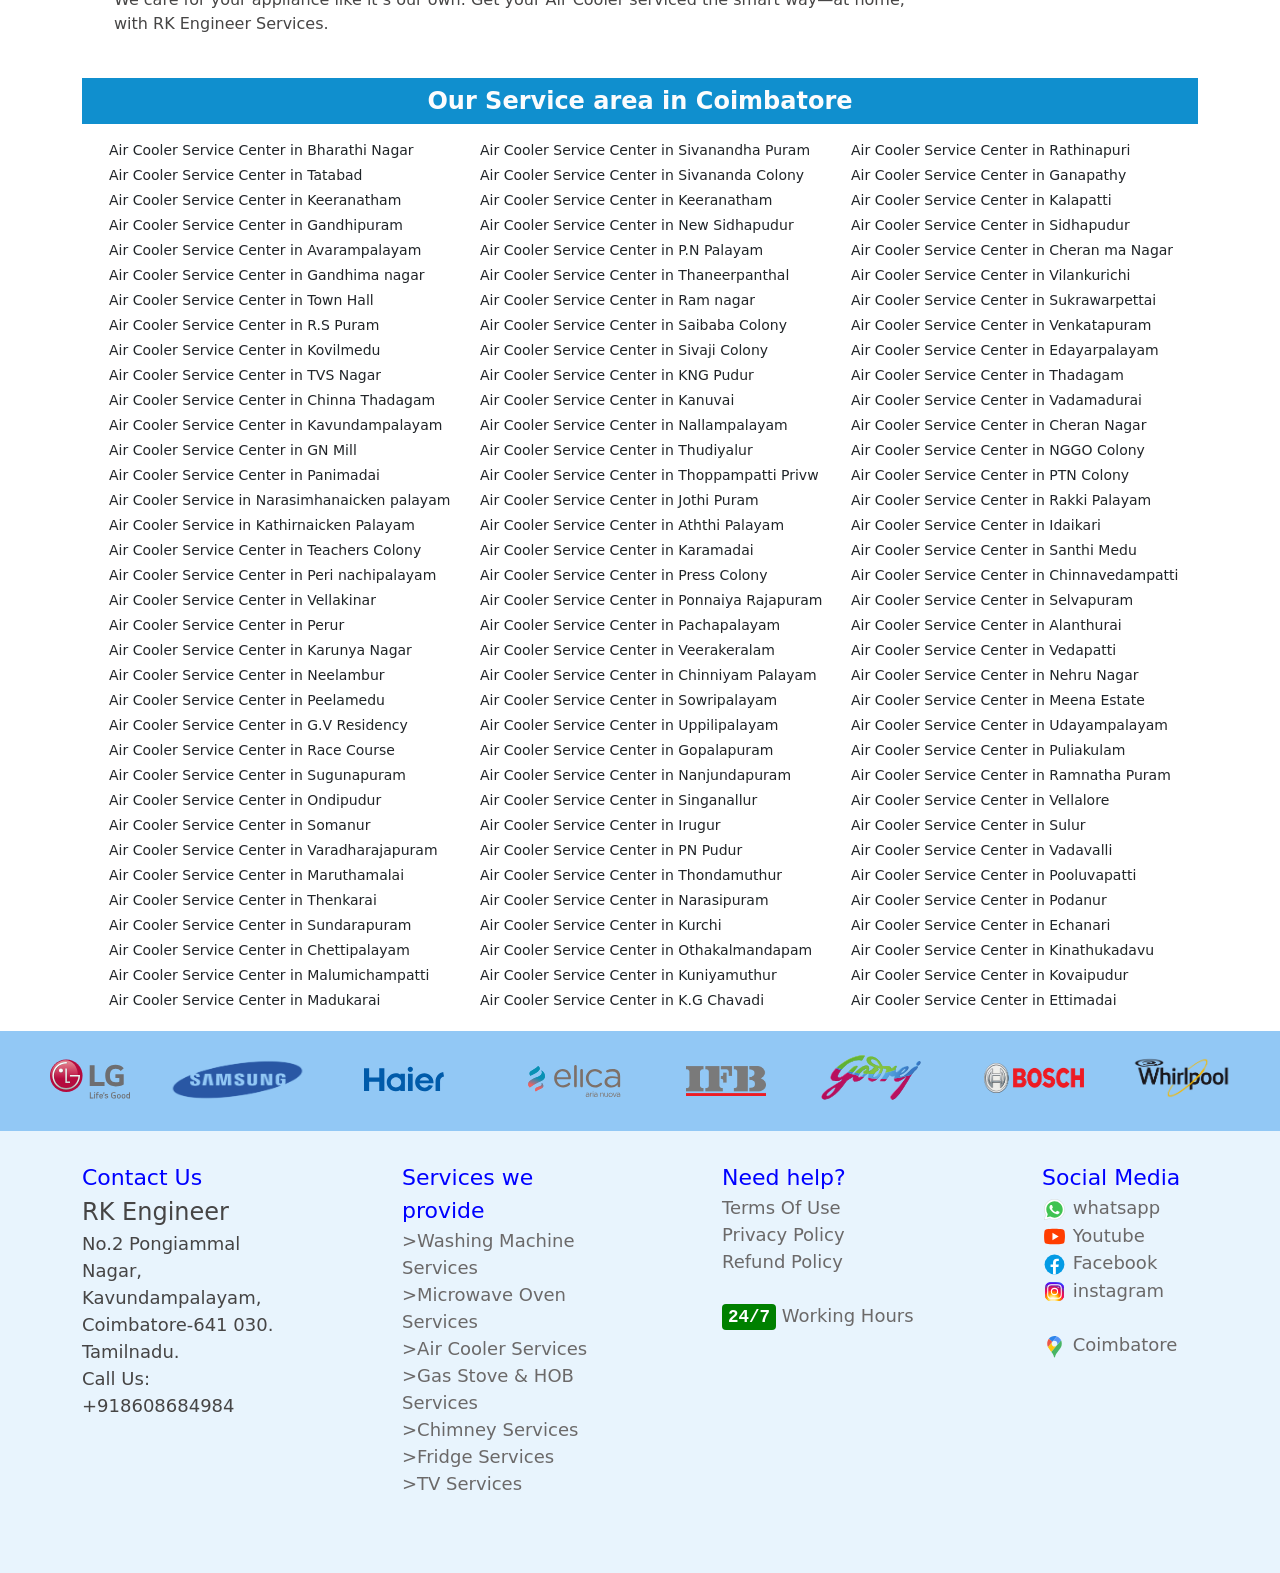
==== commit 677bd2e3: "Update air-cooler-repair-service-in-coimbatore.html" ====
--- a/air-cooler-repair-service-in-coimbatore.html
+++ b/air-cooler-repair-service-in-coimbatore.html
@@ -81,7 +81,7 @@
     <!--banner end-->
 
     <!--service open-->
-    <div class="footer" style="font-size: 24px; font-weight: 600; padding: 5px;">Best Air Cooler Service in Coimbatore</div>
+    <div class="footer" style="font-size: 24px; font-weight: 600; padding: 5px;">Air Cooler Service in Coimbatore</div>
         <div class="container">
         <div class="col">
         <ol>
@@ -143,7 +143,7 @@
 
                 <br><b>📞 Call Now for Expert Assistance!</b> <br>
                 RK Engineer Services – Fast, Reliable, and Affordable Air Cooler Service in Coimbatore <br>
-                📞 Call Us: +91 8608684984 <br>
+                📞 Call Us: +918608684984 <br>
                 🌐 Visit Us: www.rkengineer.co.in<br>
                 📍 Service Area: Coimbatore and surrounding locations
             </p>
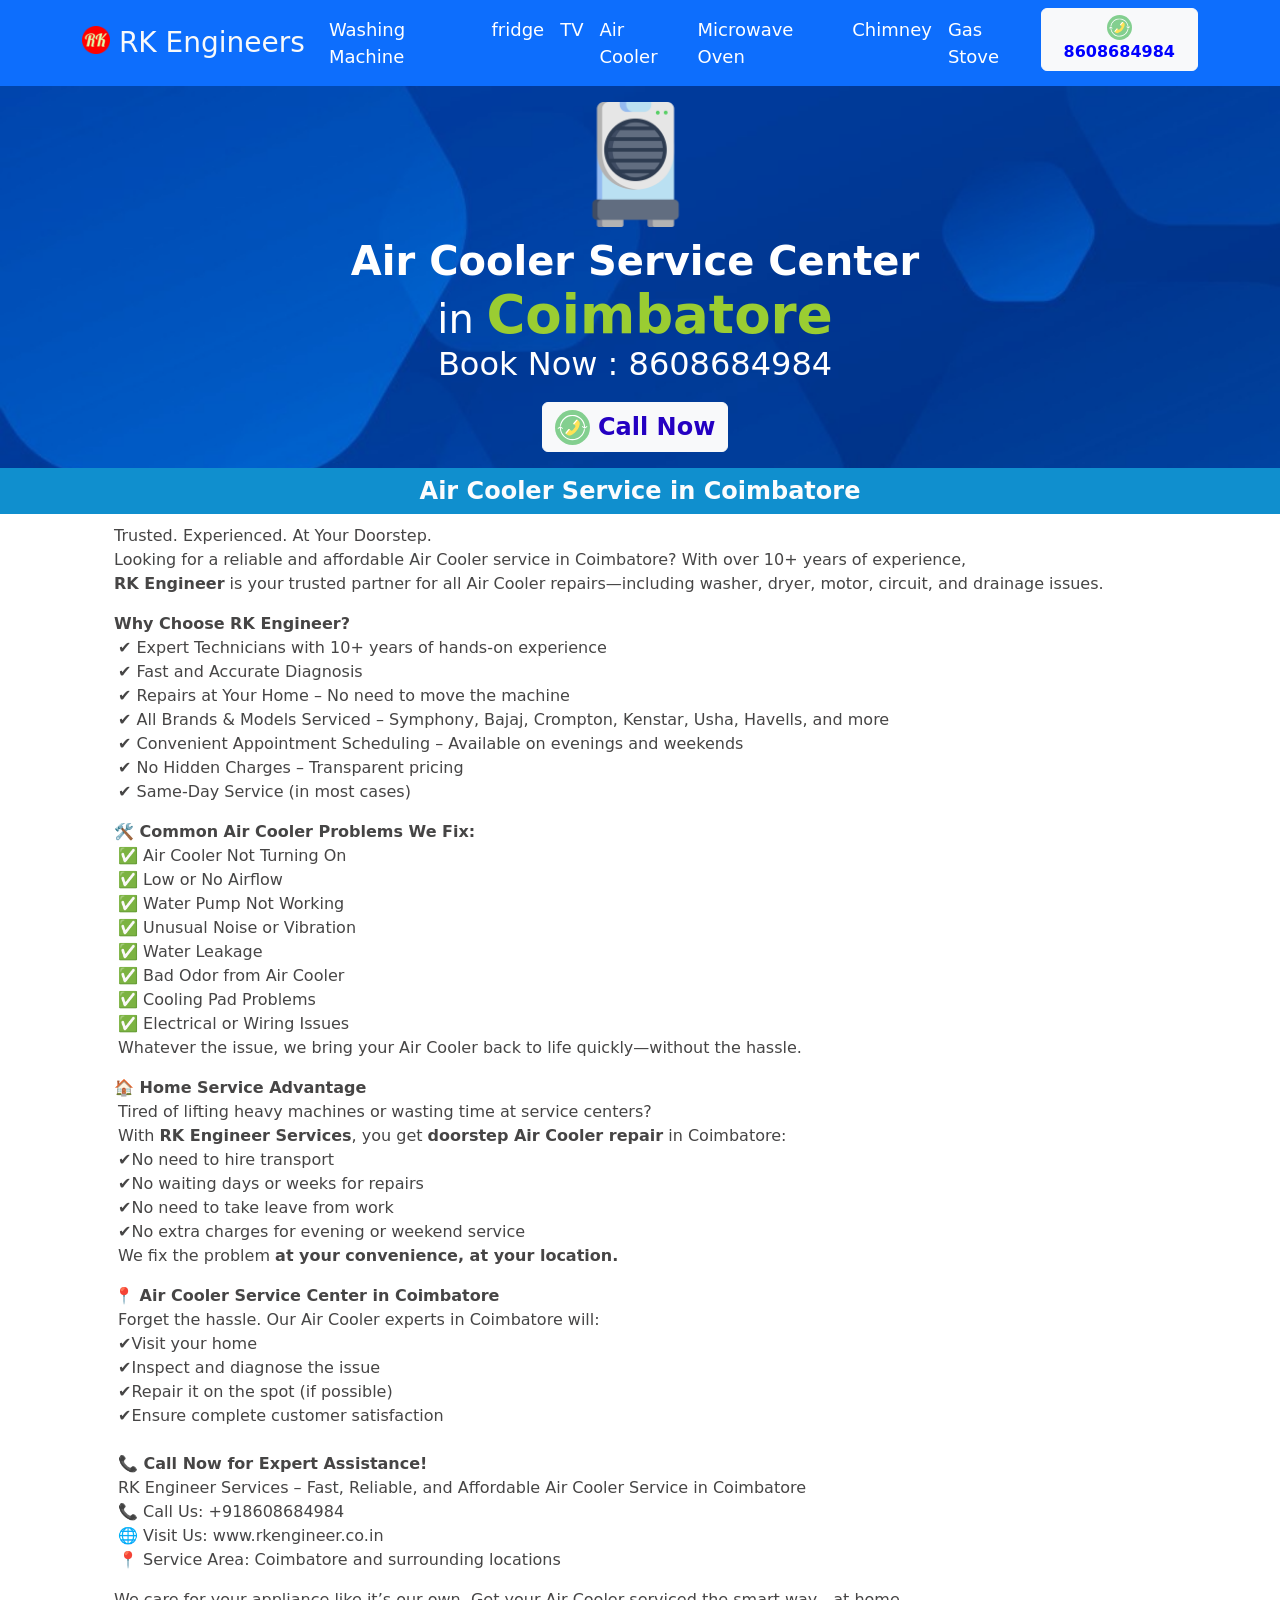
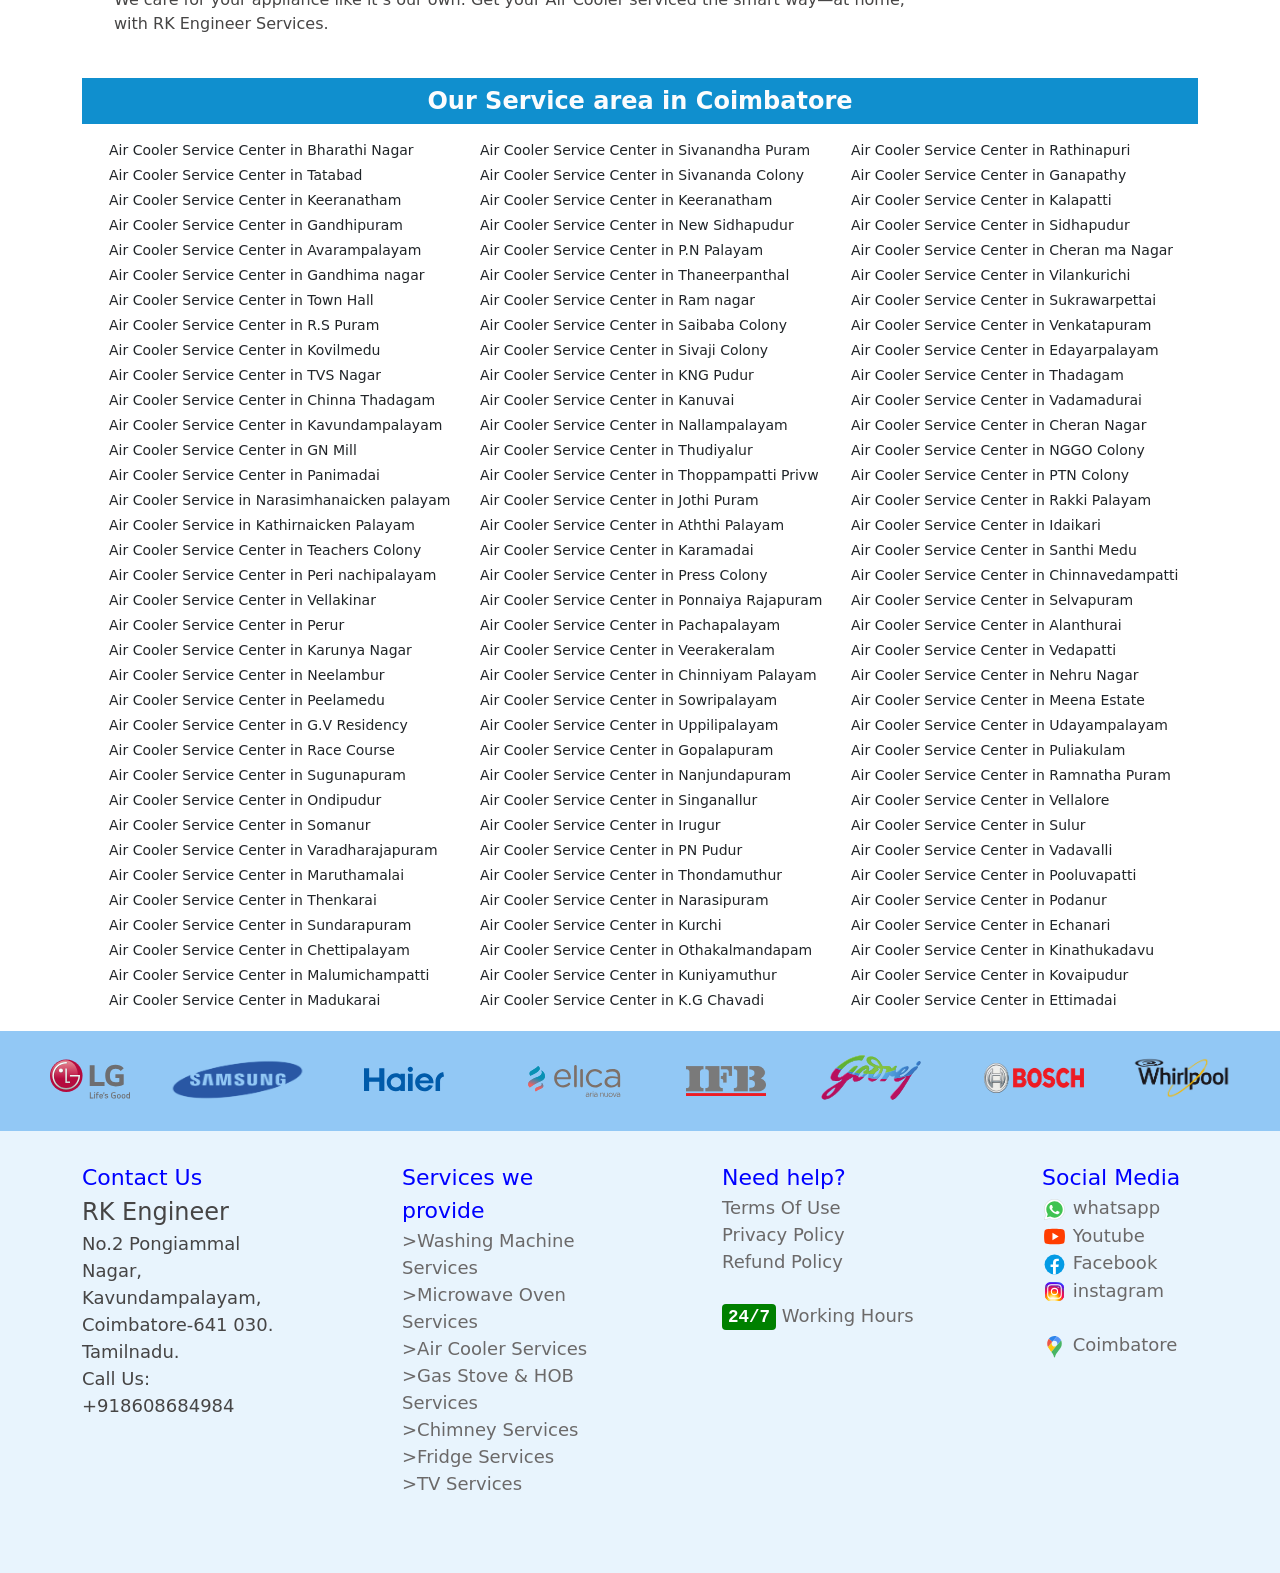
==== commit e75349c4: "Update air-cooler-repair-service-in-coimbatore.html" ====
--- a/air-cooler-repair-service-in-coimbatore.html
+++ b/air-cooler-repair-service-in-coimbatore.html
@@ -346,19 +346,7 @@
         </div>
     </section>
     <!--footer end-->
-    <!--form open-->
-    <section id="footer2">
-        <div class="container-fluid">
-            <form action="https://api.web3forms.com/submit" method="POST">
-                <input type="hidden" name="access_key" value="d746bf41-3138-4121-8189-c6d96b83e22a">
-                <input type="text" id="mobile" placeholder="   Mobile Number" name="mobile" required class="mt-2">
-                <button type="booknow" class="btn btn-warning mb-2">
-                    <img src="image/arrow-right-svg-1.svg" alt="booknow" style="width: 26px; height: 26px;">Book Now
-                </button>
-            </form>
-        </div>
-    </section>
-    <!--form end-->
+    
 
     <script src="https://cdn.jsdelivr.net/npm/@popperjs/core@2.11.8/dist/umd/popper.min.js"></script>
     <script src="https://cdn.jsdelivr.net/npm/bootstrap@5.3.5/dist/js/bootstrap.min.js"></script>
